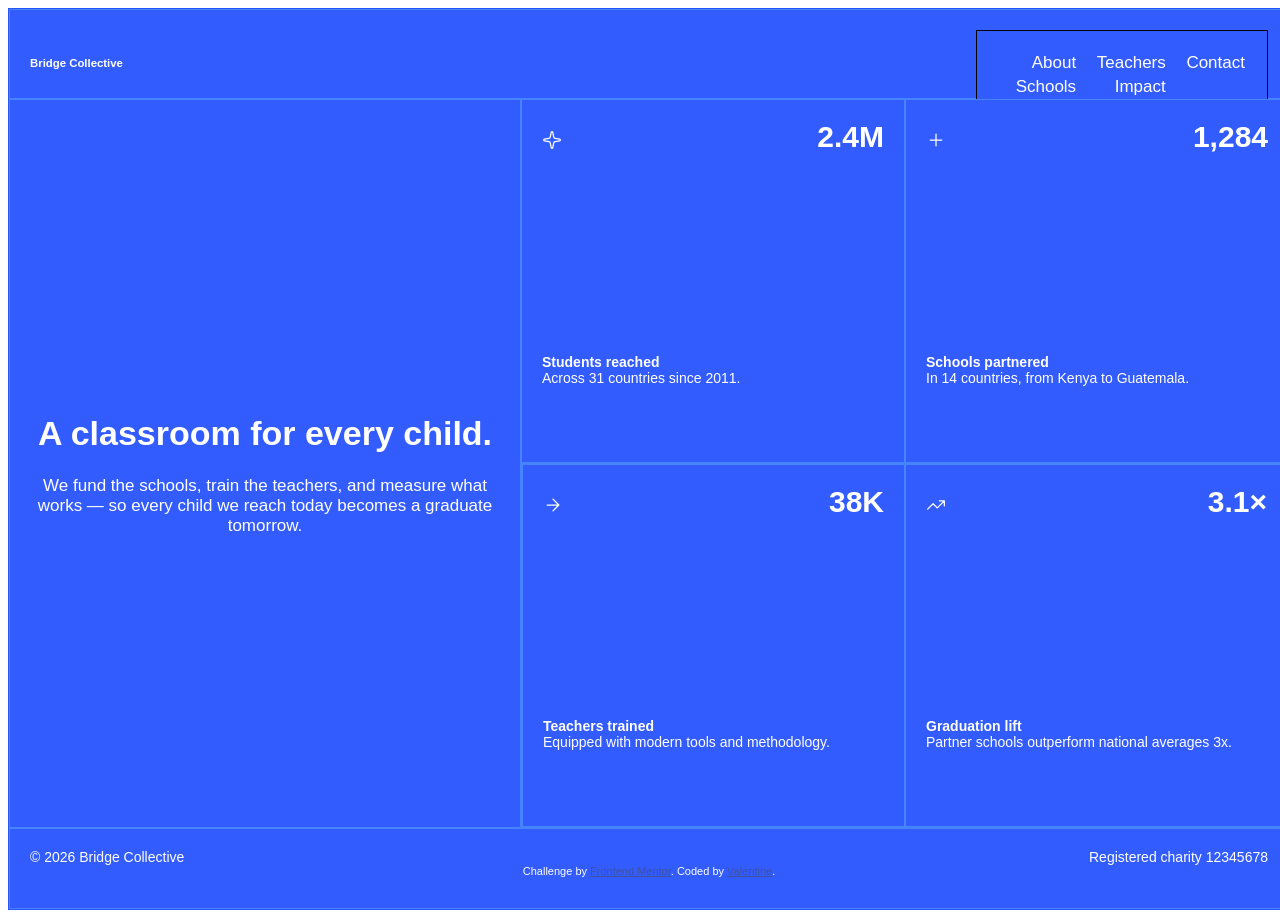
==== grid-landing-page-main/index.html @ acd9ee9d "The nav bar is still under works" ====
<!DOCTYPE html>
<html lang="en">
<head>
  <meta charset="UTF-8">
    <meta name="viewport" content="width=device-width, initial-scale=1.0"> <!-- displays site properly based on user's device -->
  <link rel="icon" L L L L:pe="image/png" sizes="32x32" href="./assets/images/favicon-32x32.png">
 <link rel="stylesheet" href="style.css">
 <link href="https://fonts.google.com/specimen/Inter" rel="stylesheet">
    <title>Frontend Mentor | Grid landing page</title>
</head>

<body>
  <header>
    <h6>Bridge Collective</h6>
  <nav>
  <a href="#" class="navitems">About</a></li>
  <a href="#" class="navitems">Schools</a></li>
  <a href="#" class="navitems">Teachers</a></li>
  <a href="#" class="navitems">Impact</a></li>
  <a href="#" class="navitems">Contact</a></li>
  </nav>
  </header>
<midpart> 
  
  <div class="introduction">
 <h1> A classroom for every child.</h1>
  We fund the schools, train the teachers, and measure what works — so every child we reach today becomes a graduate tomorrow.
  </div>

<div class="statistics"> 
  <div class="statistics1">
  <div class="item" id="stat1">
  <div class="stat_descriptions">
  <h1 class="stat_numbers"> 2.4M</h1>
  <img src="assets/images/icon-sparkle.svg" alt="sparkle icon" height="20px" width="20px" class="stat_icons">
  </div>
  <div class="stat_p"><h4>Students reached </h4>
  <p>Across 31 countries since 2011.</p></div> 
</div>
<div class="item" id="stat2">
  <div class="stat_descriptions">
  <h1 class="stat_numbers"> 1,284</h1>
  <img src="assets/images/icon-plus.svg" alt="globe icon" height="20px" width="20px" class="stat_icons">
  </div>
  <div class="stat_p"><h4>Schools partnered</h4>
  <p>In 14 countries, from Kenya to Guatemala.</p>
  </div>
</div>
</div>
<div class="statistics2">
<div class="item" id="stat3">
  <div class="stat_descriptions">
  <h1 class="stat_numbers"> 38K </h1>
  <img src="assets/images/icon-arrow-right.svg" alt="arrow right icon" height="20px" width="20px" class="stat_icons">
  </div>
  <div class="stat_p"><h4>Teachers trained</h4>
  <p>Equipped with modern tools and methodology.</p>
  </div>
</div>
<div class="item" id="stat4">
  <div class="stat_descriptions">
  <h1 class="stat_numbers"> 3.1× </h1>
  <img src="assets/images/icon-trending-up.svg" alt="trending up icon" height="20px" width="20px" class="stat_icons">
  </div>
  <div class="stat_p"><h4>Graduation lift</h4>
  <p>Partner schools outperform national averages 3x.</p>
  </div>
</div>
</div>
</div>
</midpart>

  <footer>  
  <div class="footer_info">
    <p1 id="footer_p1"> © 2026 Bridge Collective</p1>
  <p2 id="footer_p2">Registered charity 12345678</p2> 
  </div>
  <div class="attribution">
    Challenge by <a href="https://www.frontendmentor.io?ref=challenge">Frontend Mentor</a>.
    Coded by <a href="#">Valentine</a>.
  </div>
  </footer>
</body>
</html>
---- grid-landing-page-main/style.css ----
body{
    display: flex;
    height: 100vh;
    width: 100%;
    flex-direction: column;
    border: 1px solid hsl(228, 99%, 58%);
    font-family: 'Inter', sans-serif;
    font-weight: 400;
    font-size: 17px;
}
header{
    display: flex;
    justify-content: space-between;
    text-align: left;
    box-sizing: border-box;
    padding: 20px;
    background-color: hsl(228, 100%, 60%);
    color: hsl(0, 0%, 100%);
    border: 1px solid hsl(220, 100%, 64%);
    font-weight: 300;
    height: 10%;
    width: 100%;
}
nav{
    display: flex;
    flex-direction: column;
    padding: 20px;
    align-items: end;
    border:1px solid black;
    margin-right: 0;
    flex-wrap: wrap;
    overflow: visible;
    width: 250px;
    height: 100%;
    background-color: hsl(228, 100%, 60%);
}
.navitems{
    color: white;
    padding: 2px;
    text-decoration: none; 
}
.navitems:hover{
    color: white;
    text-decoration: underline; 
}
midpart{
    display: flex;
    flex-direction: row;
    height: 100%;
    width: 100%;
    background-color: hsl(228, 100%, 60%);
}
.introduction{
    box-sizing: border-box;
    display: flex;
    flex-direction: column;
    justify-content: center;
    padding: 20px;
    text-align: center;
    align-items: center;
    color: hsl(0, 0%, 100%);
    border: 1px solid hsl(220, 100%, 64%);
    font-weight: 300;
    width: 40%;
    height: 100%;
}
.introduction:hover{
    box-sizing: border-box;
    display: flex;
    flex-direction: column;
    justify-content: center;
    text-align: center;
    align-items: center;
    color: hsl(0, 0%, 100%);
    background-color: hsl(220, 100%, 64%);
    border: 1px solid hsl(220, 100%, 64%);
    width: 40%;
    height: 100%;
}
.statistics{
    display: flex;
    flex-direction: column;
    width: 60%;
    height: 100%;
}
.item{
    display: flex;
    flex-direction: column;
    box-sizing: border-box;
    padding: 20px;
    height: 100%;
    width: 100%;
    border: 1px solid hsl(220, 100%, 64%);
}
.item:hover{
    display: flex;
    flex-direction: column;
    background-color: hsl(220, 100%, 64%);
}
.statistics1{
    display: flex;
    box-sizing: border-box;
    color: hsl(0, 0%, 100%);
    width: 100%;
    height: 100%;
}
.statistics2{
    display: flex;
    box-sizing: border-box;
    color: hsl(0, 0%, 100%);
    border: 1px solid hsl(220, 100%, 64%);
    width: 100%;
    height: 100%;
}
.stat_descriptions{
    display: flex;
    flex-direction: row-reverse;
    margin: 0;
    justify-content: space-between;
}
.stat_numbers{
    margin-top: 0px;
    font-size: 30px;
}
.stat_icons{
    margin-top: 10px;
}
.stat_p{
    position: relative;
    top: 50%;
    font-size: 14px;
}
.stat_p p{
    font-weight: 300;
    margin-top: 0;
}
.stat_p h4{
    margin-bottom: 0;
}
footer{
    display: flex;
    flex-direction: column;
    box-sizing: border-box;
    padding: 20px;
    background-color: hsl(228, 100%, 60%);
    border: 1px solid hsl(220, 100%, 64%);
    color: hsl(0, 0%, 100%);
    font-size: 14px;
    font-weight: 300;
    height: 10%;
    width: 100%;
}
.footer_info{
    display: flex;
    flex-direction: row;
    justify-content: space-between;
    box-sizing: border-box;
}
#footer_p1{
    font-size: 14px;
    margin-left: 0;
}
.attribution{
     font-size: 11px; text-align: center; 
    color: hsl(0, 0%, 100%);
}
.attribution a{
     color: hsl(228, 45%, 44%); 
}
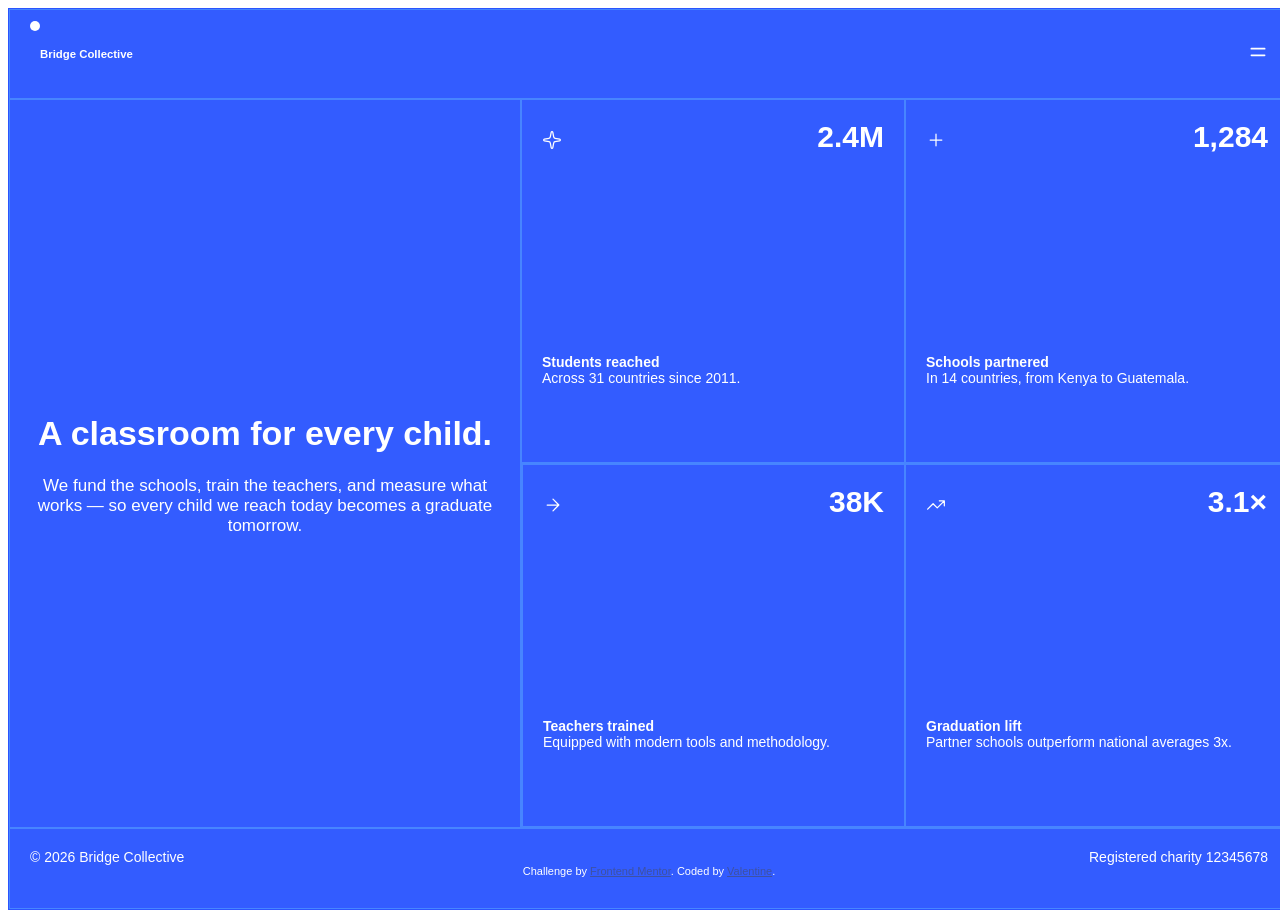
==== commit 53945ba5: "Update to the navigation bar is complete and final styling is on the way" ====
--- a/grid-landing-page-main/index.html
+++ b/grid-landing-page-main/index.html
@@ -11,14 +11,34 @@
 
 <body>
   <header>
-    <h6>Bridge Collective</h6>
+    <div>
+    <span class="dot"></span><h6>Bridge Collective</h6>
+    </div>
   <nav>
+  <a href="#"> 
+  <img onclick = closenav(); src= "assets/images/icon-close.svg" alt="close" height="20px" width="20px">
+   </a>
   <a href="#" class="navitems">About</a></li>
   <a href="#" class="navitems">Schools</a></li>
   <a href="#" class="navitems">Teachers</a></li>
   <a href="#" class="navitems">Impact</a></li>
   <a href="#" class="navitems">Contact</a></li>
   </nav>
+  <a href="#"> 
+    <img onclick = shownav(); src= "assets/images/icon-menu.svg" alt="menu bar" height="20px" width="20px"> 
+  </a>
+  <script>
+    function shownav(){
+    const nav = document.querySelector('nav')
+    nav.style.display = 'flex';
+    }
+  </script>
+  <script>
+    function closenav(){
+    const nav = document.querySelector('nav')
+    nav.style.display = 'none';
+    }
+  </script>
   </header>
 <midpart> 
   
--- a/grid-landing-page-main/style.css
+++ b/grid-landing-page-main/style.css
@@ -2,6 +2,7 @@
     display: flex;
     height: 100vh;
     width: 100%;
+    position: relative;
     flex-direction: column;
     border: 1px solid hsl(228, 99%, 58%);
     font-family: 'Inter', sans-serif;
@@ -11,7 +12,7 @@
 header{
     display: flex;
     justify-content: space-between;
-    text-align: left;
+    align-items: center;
     box-sizing: border-box;
     padding: 20px;
     background-color: hsl(228, 100%, 60%);
@@ -21,18 +22,29 @@
     height: 10%;
     width: 100%;
 }
+header div{
+    display: flex;
+    flex-direction: row;
+}
 nav{
-    display: flex;
+    box-sizing: border-box;
+    position: absolute;
+    top: 0;
+    right: 0;
+    z-index: 10;
+    display: none;
     flex-direction: column;
     padding: 20px;
     align-items: end;
-    border:1px solid black;
-    margin-right: 0;
-    flex-wrap: wrap;
-    overflow: visible;
     width: 250px;
     height: 100%;
     background-color: hsl(228, 100%, 60%);
+}
+.dot {
+  width: 10px;
+  height: 10px;
+  background-color: white;
+  border-radius: 50%;
 }
 .navitems{
     color: white;
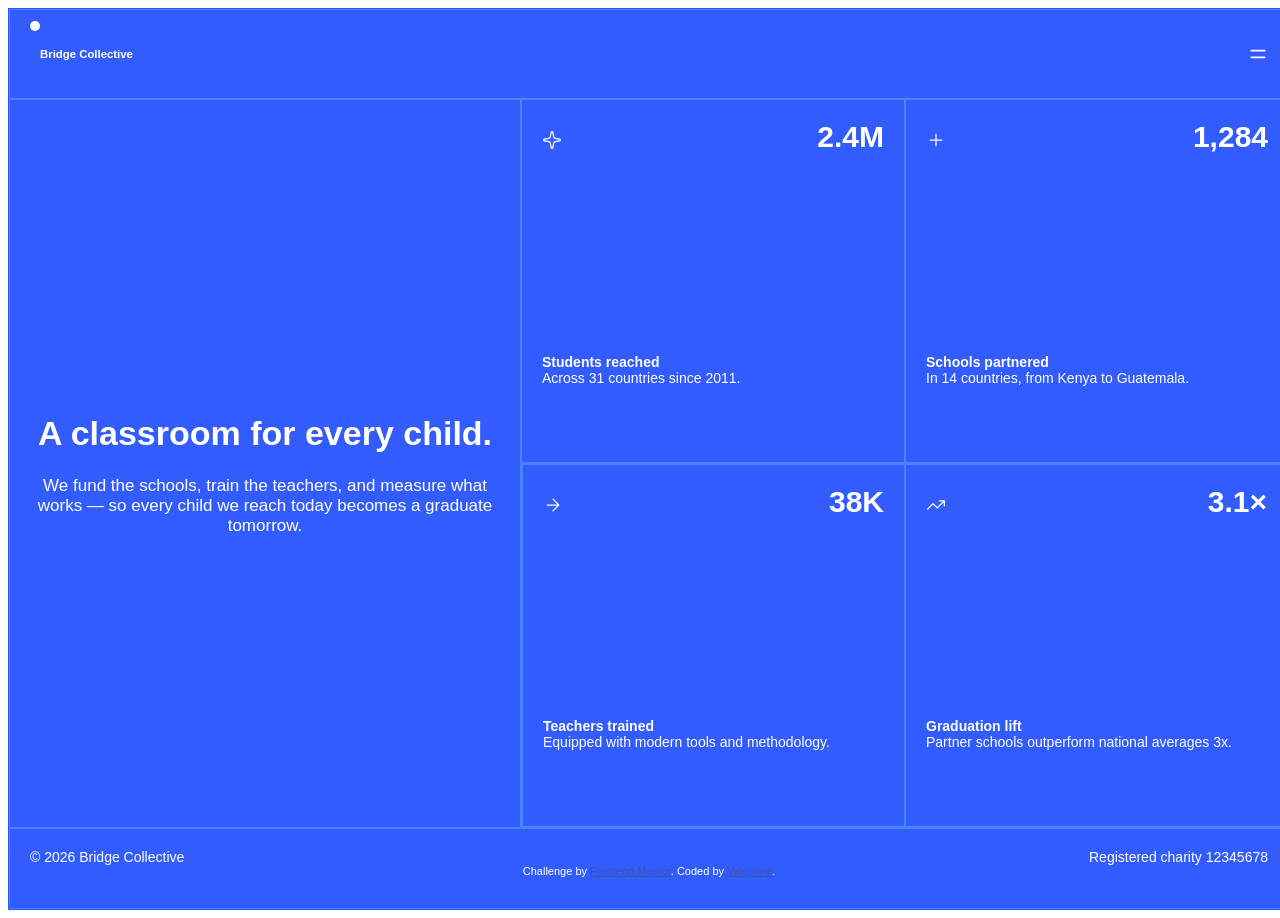
==== commit 61beca64: "Agent Host changes for agents/close-button-positioning-nav-border" ====
--- a/grid-landing-page-main/index.html
+++ b/grid-landing-page-main/index.html
@@ -15,7 +15,7 @@
     <span class="dot"></span><h6>Bridge Collective</h6>
     </div>
   <nav>
-  <a href="#"> 
+  <a href="#" class="nav-close">
   <img onclick = closenav(); src= "assets/images/icon-close.svg" alt="close" height="20px" width="20px">
    </a>
   <a href="#" class="navitems">About</a></li>
@@ -24,7 +24,7 @@
   <a href="#" class="navitems">Impact</a></li>
   <a href="#" class="navitems">Contact</a></li>
   </nav>
-  <a href="#"> 
+  <a href="#" class="menu-toggle">
     <img onclick = shownav(); src= "assets/images/icon-menu.svg" alt="menu bar" height="20px" width="20px"> 
   </a>
   <script>
--- a/grid-landing-page-main/style.css
+++ b/grid-landing-page-main/style.css
@@ -10,6 +10,7 @@
     font-size: 17px;
 }
 header{
+    position: relative;
     display: flex;
     justify-content: space-between;
     align-items: center;
@@ -29,16 +30,33 @@
 nav{
     box-sizing: border-box;
     position: absolute;
-    top: 0;
+    top: -1px;
     right: 0;
     z-index: 10;
     display: none;
     flex-direction: column;
-    padding: 20px;
+    padding: 0;
     align-items: end;
     width: 250px;
-    height: 100%;
+    height: 100vh;
     background-color: hsl(228, 100%, 60%);
+}
+.nav-close{
+    box-sizing: border-box;
+    display: flex;
+    align-items: center;
+    justify-content: flex-end;
+    flex: 0 0 10%;
+    width: 100%;
+    padding: 20px;
+    border-bottom: 1px solid hsl(220, 100%, 64%);
+}
+.nav-close img{
+    transform: translateY(0.6px);
+}
+.menu-toggle{
+    display: flex;
+    align-items: center;
 }
 .dot {
   width: 10px;
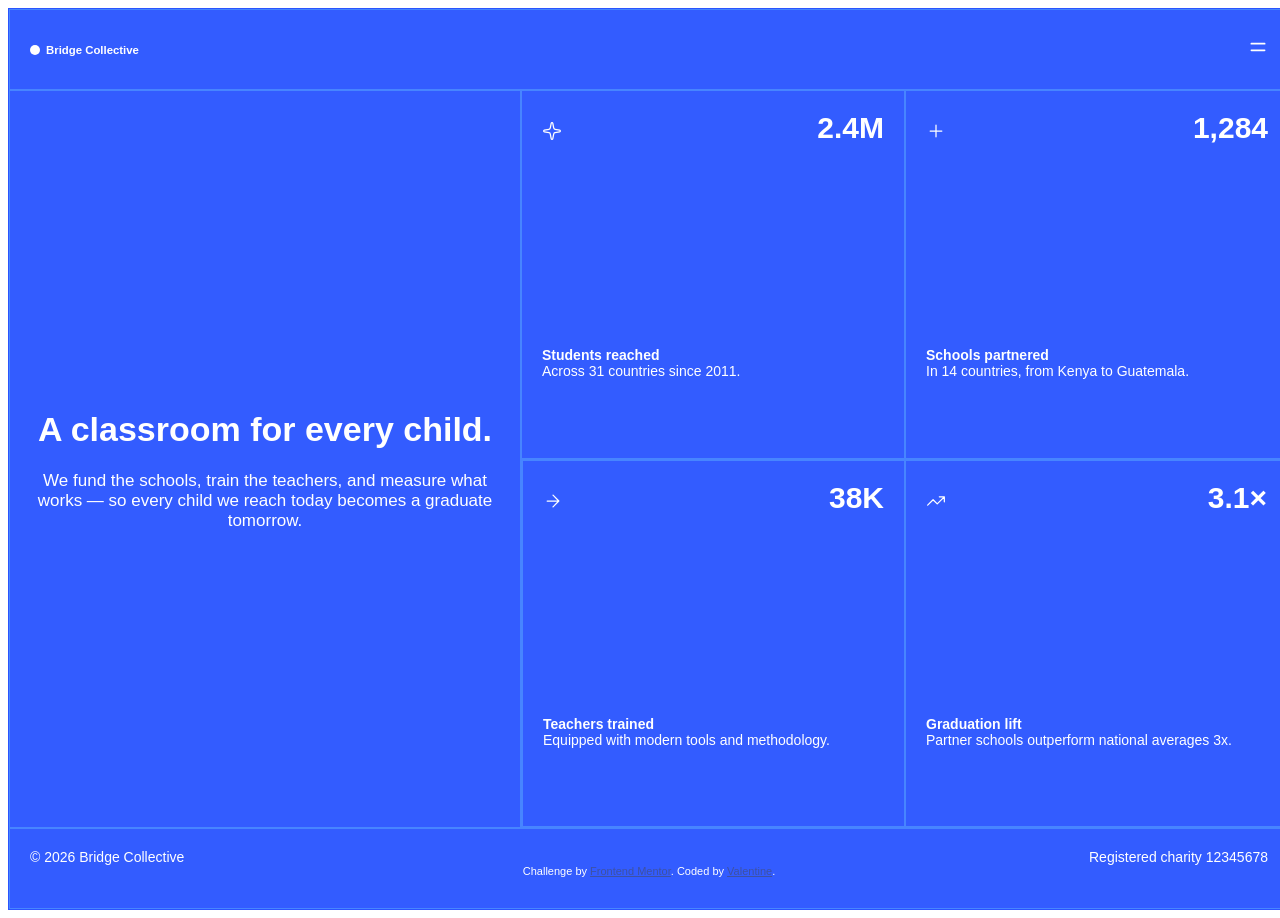
==== commit 663e8454: "Done with the design and awaiting extra animation features" ====
--- a/grid-landing-page-main/index.html
+++ b/grid-landing-page-main/index.html
@@ -12,11 +12,12 @@
 <body>
   <header>
     <div>
-    <span class="dot"></span><h6>Bridge Collective</h6>
+    <span class="dot"></span>
+    <h6>Bridge Collective</h6>
     </div>
   <nav>
-  <a href="#" class="nav-close">
-  <img onclick = closenav(); src= "assets/images/icon-close.svg" alt="close" height="20px" width="20px">
+  <a href="#" class="close">
+    <img onclick = closenav(); src= "assets/images/icon-close.svg" alt="close" height="20px" width="20px">
    </a>
   <a href="#" class="navitems">About</a></li>
   <a href="#" class="navitems">Schools</a></li>
@@ -24,19 +25,27 @@
   <a href="#" class="navitems">Impact</a></li>
   <a href="#" class="navitems">Contact</a></li>
   </nav>
-  <a href="#" class="menu-toggle">
+  <a href="#" class="menubtn"> 
     <img onclick = shownav(); src= "assets/images/icon-menu.svg" alt="menu bar" height="20px" width="20px"> 
   </a>
   <script>
     function shownav(){
     const nav = document.querySelector('nav')
+    const midpart = document.querySelector('midpart')
+    const footer = document.querySelector('footer')
     nav.style.display = 'flex';
+    midpart.style.backgroundColor = 'hsl(228, 99%, 58%)';
+    footer.style.backgroundColor = 'hsl(228, 99%, 58%)';
     }
   </script>
   <script>
     function closenav(){
+    const midpart = document.querySelector('midpart')
+    const footer = document.querySelector('footer')
     const nav = document.querySelector('nav')
     nav.style.display = 'none';
+    midpart.style.backgroundColor = 'hsl(228, 100%, 60%)';
+    footer.style.backgroundColor = 'hsl(228, 100%, 60%)';
     }
   </script>
   </header>
--- a/grid-landing-page-main/style.css
+++ b/grid-landing-page-main/style.css
@@ -26,39 +26,37 @@
 header div{
     display: flex;
     flex-direction: row;
+    gap: 6px;
+    align-items: center;
+}
+header h6{
+    margin: 0;
 }
 nav{
+    display: none;
+    align-items: end;
+    flex-direction: column;
     box-sizing: border-box;
     position: absolute;
     top: -1px;
     right: 0;
+    padding: 10px;
     z-index: 10;
-    display: none;
-    flex-direction: column;
-    padding: 0;
-    align-items: end;
     width: 250px;
     height: 100vh;
+    box-shadow: 100;
     background-color: hsl(228, 100%, 60%);
 }
-.nav-close{
+.close{
     box-sizing: border-box;
     display: flex;
     align-items: center;
     justify-content: flex-end;
-    flex: 0 0 10%;
-    width: 100%;
-    padding: 20px;
+    width: 250px;
+    padding: 19px;
     border-bottom: 1px solid hsl(220, 100%, 64%);
 }
-.nav-close img{
-    transform: translateY(0.6px);
-}
-.menu-toggle{
-    display: flex;
-    align-items: center;
-}
-.dot {
+.dot{
   width: 10px;
   height: 10px;
   background-color: white;
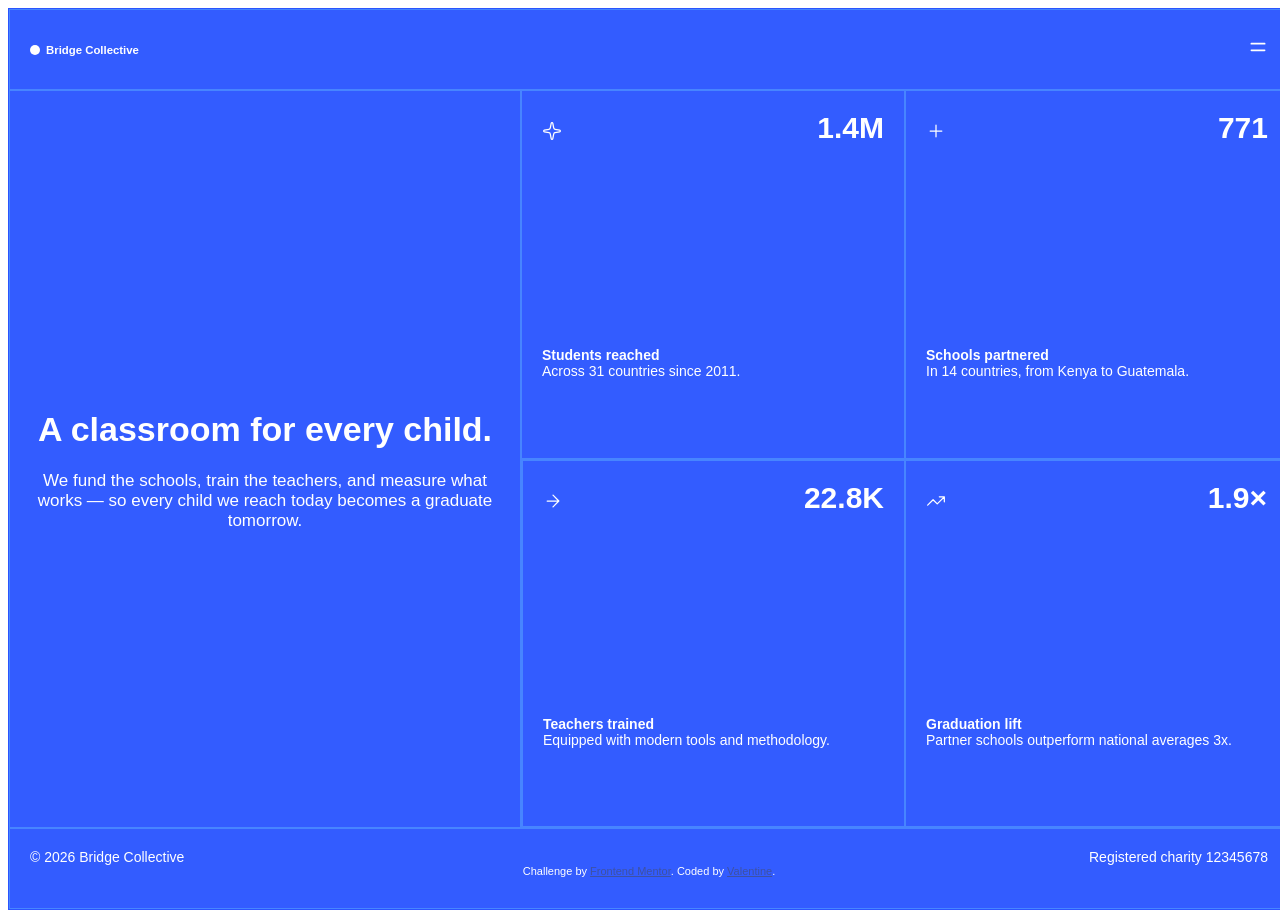
==== commit 8f9781d0: "Agent Host changes for agents/count-up-animation-first-stat" ====
--- a/grid-landing-page-main/index.html
+++ b/grid-landing-page-main/index.html
@@ -7,6 +7,8 @@
  <link rel="stylesheet" href="style.css">
  <link href="https://fonts.google.com/specimen/Inter" rel="stylesheet">
     <title>Frontend Mentor | Grid landing page</title>
+    <script src="nav.js"></script>
+    <script src="index.js" defer></script>
 </head>
 
 <body>
@@ -17,40 +19,22 @@
     </div>
   <nav>
   <a href="#" class="close">
-    <img onclick = closenav(); src= "assets/images/icon-close.svg" alt="close" height="20px" width="20px">
+    <img onclick = "closenav()" src= "assets/images/icon-close.svg" alt="close" height="20px" width="20px">
    </a>
+   <div>
   <a href="#" class="navitems">About</a></li>
   <a href="#" class="navitems">Schools</a></li>
   <a href="#" class="navitems">Teachers</a></li>
   <a href="#" class="navitems">Impact</a></li>
   <a href="#" class="navitems">Contact</a></li>
+  </div>
   </nav>
   <a href="#" class="menubtn"> 
-    <img onclick = shownav(); src= "assets/images/icon-menu.svg" alt="menu bar" height="20px" width="20px"> 
+    <img onclick = "shownav()" src= "assets/images/icon-menu.svg" alt="menu bar" height="20px" width="20px"> 
   </a>
-  <script>
-    function shownav(){
-    const nav = document.querySelector('nav')
-    const midpart = document.querySelector('midpart')
-    const footer = document.querySelector('footer')
-    nav.style.display = 'flex';
-    midpart.style.backgroundColor = 'hsl(228, 99%, 58%)';
-    footer.style.backgroundColor = 'hsl(228, 99%, 58%)';
-    }
-  </script>
-  <script>
-    function closenav(){
-    const midpart = document.querySelector('midpart')
-    const footer = document.querySelector('footer')
-    const nav = document.querySelector('nav')
-    nav.style.display = 'none';
-    midpart.style.backgroundColor = 'hsl(228, 100%, 60%)';
-    footer.style.backgroundColor = 'hsl(228, 100%, 60%)';
-    }
-  </script>
   </header>
-<midpart> 
   
+<div class="midpart"> 
   <div class="introduction">
  <h1> A classroom for every child.</h1>
   We fund the schools, train the teachers, and measure what works — so every child we reach today becomes a graduate tomorrow.
@@ -60,7 +44,7 @@
   <div class="statistics1">
   <div class="item" id="stat1">
   <div class="stat_descriptions">
-  <h1 class="stat_numbers"> 2.4M</h1>
+  <h1 class="stat_numbers" id="stat_number1"> 2.4M</h1>
   <img src="assets/images/icon-sparkle.svg" alt="sparkle icon" height="20px" width="20px" class="stat_icons">
   </div>
   <div class="stat_p"><h4>Students reached </h4>
@@ -68,7 +52,7 @@
 </div>
 <div class="item" id="stat2">
   <div class="stat_descriptions">
-  <h1 class="stat_numbers"> 1,284</h1>
+  <h1 class="stat_numbers" id="stat_number2"> 1,284</h1>
   <img src="assets/images/icon-plus.svg" alt="globe icon" height="20px" width="20px" class="stat_icons">
   </div>
   <div class="stat_p"><h4>Schools partnered</h4>
@@ -79,7 +63,7 @@
 <div class="statistics2">
 <div class="item" id="stat3">
   <div class="stat_descriptions">
-  <h1 class="stat_numbers"> 38K </h1>
+  <h1 class="stat_numbers" id="stat_number3"> 38K </h1>
   <img src="assets/images/icon-arrow-right.svg" alt="arrow right icon" height="20px" width="20px" class="stat_icons">
   </div>
   <div class="stat_p"><h4>Teachers trained</h4>
@@ -88,7 +72,7 @@
 </div>
 <div class="item" id="stat4">
   <div class="stat_descriptions">
-  <h1 class="stat_numbers"> 3.1× </h1>
+  <h1 class="stat_numbers" id="stat_number4"> 3.1× </h1>
   <img src="assets/images/icon-trending-up.svg" alt="trending up icon" height="20px" width="20px" class="stat_icons">
   </div>
   <div class="stat_p"><h4>Graduation lift</h4>
@@ -97,7 +81,7 @@
 </div>
 </div>
 </div>
-</midpart>
+</div>
 
   <footer>  
   <div class="footer_info">
--- a/grid-landing-page-main/style.css
+++ b/grid-landing-page-main/style.css
@@ -62,16 +62,20 @@
   background-color: white;
   border-radius: 50%;
 }
+nav div{
+    margin-top: 30px;
+    display: flex;
+    flex-direction: column;
+}
 .navitems{
     color: white;
-    padding: 2px;
     text-decoration: none; 
 }
 .navitems:hover{
     color: white;
     text-decoration: underline; 
 }
-midpart{
+.midpart{
     display: flex;
     flex-direction: row;
     height: 100%;
@@ -91,6 +95,8 @@
     font-weight: 300;
     width: 40%;
     height: 100%;
+    animation-name: SlideIn;
+    animation-duration: 2s;
 }
 .introduction:hover{
     box-sizing: border-box;
@@ -110,6 +116,8 @@
     flex-direction: column;
     width: 60%;
     height: 100%;
+    animation-name: SlideIn;
+    animation-duration: 2s;
 }
 .item{
     display: flex;
@@ -194,4 +202,14 @@
 }
 .attribution a{
      color: hsl(228, 45%, 44%); 
-}+}
+@keyframes SlideIn{
+    from{transform: translateX(200px)}
+}
+@media (prefers-reduced-motion: reduce) {
+  * {
+    animation: none !important;
+    transition: none !important;
+    scroll-behavior: auto !important;
+  }
+}
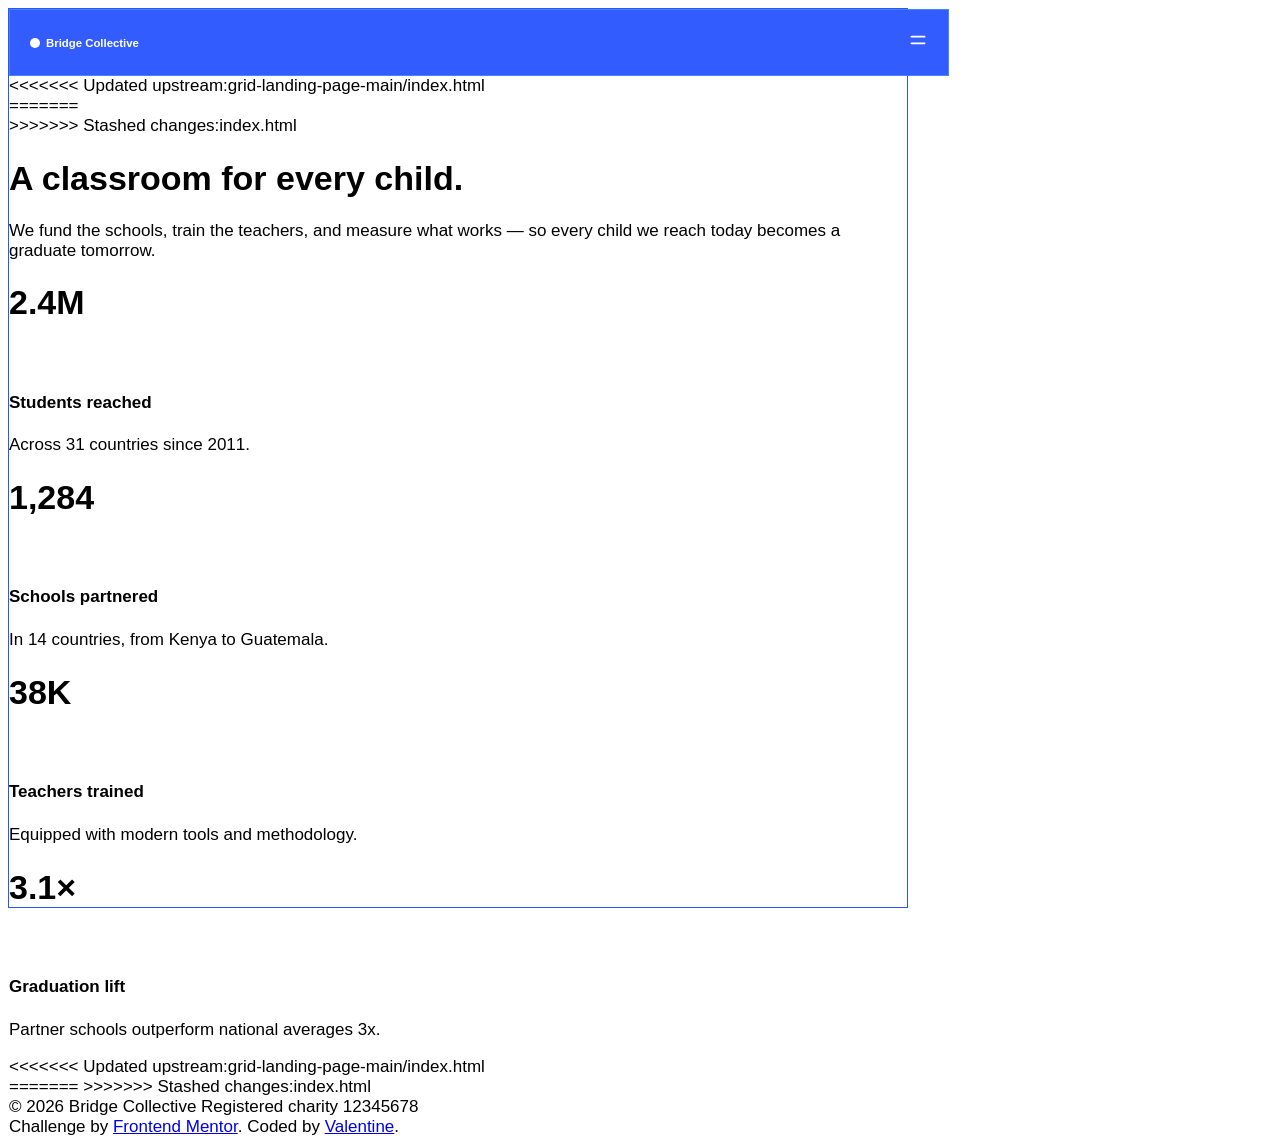
==== commit cc795a5e: "Changes to the code from using flex to using grid" ====
--- a/grid-landing-page-main/index.html
+++ b/grid-landing-page-main/index.html
@@ -7,8 +7,6 @@
  <link rel="stylesheet" href="style.css">
  <link href="https://fonts.google.com/specimen/Inter" rel="stylesheet">
     <title>Frontend Mentor | Grid landing page</title>
-    <script src="nav.js"></script>
-    <script src="index.js" defer></script>
 </head>
 
 <body>
@@ -19,32 +17,52 @@
     </div>
   <nav>
   <a href="#" class="close">
-    <img onclick = "closenav()" src= "assets/images/icon-close.svg" alt="close" height="20px" width="20px">
+    <img onclick = closenav(); src= "assets/images/icon-close.svg" alt="close" height="20px" width="20px">
    </a>
-   <div>
   <a href="#" class="navitems">About</a></li>
   <a href="#" class="navitems">Schools</a></li>
   <a href="#" class="navitems">Teachers</a></li>
   <a href="#" class="navitems">Impact</a></li>
   <a href="#" class="navitems">Contact</a></li>
-  </div>
   </nav>
   <a href="#" class="menubtn"> 
-    <img onclick = "shownav()" src= "assets/images/icon-menu.svg" alt="menu bar" height="20px" width="20px"> 
+    <img onclick = shownav(); src= "assets/images/icon-menu.svg" alt="menu bar" height="20px" width="20px"> 
   </a>
+  <script>
+    function shownav(){
+    const nav = document.querySelector('nav')
+    const midpart = document.querySelector('midpart')
+    const footer = document.querySelector('footer')
+    nav.style.display = 'flex';
+    midpart.style.backgroundColor = 'hsl(228, 99%, 58%)';
+    footer.style.backgroundColor = 'hsl(228, 99%, 58%)';
+    }
+  </script>
+  <script>
+    function closenav(){
+    const midpart = document.querySelector('midpart')
+    const footer = document.querySelector('footer')
+    const nav = document.querySelector('nav')
+    nav.style.display = 'none';
+    midpart.style.backgroundColor = 'hsl(228, 100%, 60%)';
+    footer.style.backgroundColor = 'hsl(228, 100%, 60%)';
+    }
+  </script>
   </header>
+<<<<<<< Updated upstream:grid-landing-page-main/index.html
+<midpart> 
   
+=======
 <div class="midpart"> 
+>>>>>>> Stashed changes:index.html
   <div class="introduction">
  <h1> A classroom for every child.</h1>
   We fund the schools, train the teachers, and measure what works — so every child we reach today becomes a graduate tomorrow.
   </div>
-
-<div class="statistics"> 
   <div class="statistics1">
   <div class="item" id="stat1">
   <div class="stat_descriptions">
-  <h1 class="stat_numbers" id="stat_number1"> 2.4M</h1>
+  <h1 class="stat_numbers"> 2.4M</h1>
   <img src="assets/images/icon-sparkle.svg" alt="sparkle icon" height="20px" width="20px" class="stat_icons">
   </div>
   <div class="stat_p"><h4>Students reached </h4>
@@ -52,7 +70,7 @@
 </div>
 <div class="item" id="stat2">
   <div class="stat_descriptions">
-  <h1 class="stat_numbers" id="stat_number2"> 1,284</h1>
+  <h1 class="stat_numbers"> 1,284</h1>
   <img src="assets/images/icon-plus.svg" alt="globe icon" height="20px" width="20px" class="stat_icons">
   </div>
   <div class="stat_p"><h4>Schools partnered</h4>
@@ -63,7 +81,7 @@
 <div class="statistics2">
 <div class="item" id="stat3">
   <div class="stat_descriptions">
-  <h1 class="stat_numbers" id="stat_number3"> 38K </h1>
+  <h1 class="stat_numbers"> 38K </h1>
   <img src="assets/images/icon-arrow-right.svg" alt="arrow right icon" height="20px" width="20px" class="stat_icons">
   </div>
   <div class="stat_p"><h4>Teachers trained</h4>
@@ -72,7 +90,7 @@
 </div>
 <div class="item" id="stat4">
   <div class="stat_descriptions">
-  <h1 class="stat_numbers" id="stat_number4"> 3.1× </h1>
+  <h1 class="stat_numbers"> 3.1× </h1>
   <img src="assets/images/icon-trending-up.svg" alt="trending up icon" height="20px" width="20px" class="stat_icons">
   </div>
   <div class="stat_p"><h4>Graduation lift</h4>
@@ -81,8 +99,11 @@
 </div>
 </div>
 </div>
-</div>
+<<<<<<< Updated upstream:grid-landing-page-main/index.html
+</midpart>
 
+=======
+>>>>>>> Stashed changes:index.html
   <footer>  
   <div class="footer_info">
     <p1 id="footer_p1"> © 2026 Bridge Collective</p1>
--- a/grid-landing-page-main/style.css
+++ b/grid-landing-page-main/style.css
@@ -1,9 +1,10 @@
 body{
     display: flex;
+    flex-direction: column;
+    box-sizing: border-box;
     height: 100vh;
-    width: 100%;
+    width: 100vh;
     position: relative;
-    flex-direction: column;
     border: 1px solid hsl(228, 99%, 58%);
     font-family: 'Inter', sans-serif;
     font-weight: 400;
@@ -14,7 +15,6 @@
     display: flex;
     justify-content: space-between;
     align-items: center;
-    box-sizing: border-box;
     padding: 20px;
     background-color: hsl(228, 100%, 60%);
     color: hsl(0, 0%, 100%);
@@ -62,41 +62,44 @@
   background-color: white;
   border-radius: 50%;
 }
-nav div{
-    margin-top: 30px;
-    display: flex;
-    flex-direction: column;
-}
 .navitems{
     color: white;
+    padding: 2px;
     text-decoration: none; 
 }
 .navitems:hover{
     color: white;
     text-decoration: underline; 
 }
-.midpart{
+<<<<<<< Updated upstream:grid-landing-page-main/style.css
+midpart{
     display: flex;
     flex-direction: row;
     height: 100%;
     width: 100%;
     background-color: hsl(228, 100%, 60%);
+=======
+.midpart{
+    position: relative;
+    box-sizing: border-box;
+    height: 80%;
+    width: 100vh;
+    display: grid;
+    grid-template-columns: 40% 30% 30%;
+    grid-template-rows: 100%;
+>>>>>>> Stashed changes:style.css
 }
 .introduction{
-    box-sizing: border-box;
     display: flex;
     flex-direction: column;
     justify-content: center;
-    padding: 20px;
-    text-align: center;
     align-items: center;
+<<<<<<< Updated upstream:grid-landing-page-main/style.css
     color: hsl(0, 0%, 100%);
     border: 1px solid hsl(220, 100%, 64%);
     font-weight: 300;
     width: 40%;
     height: 100%;
-    animation-name: SlideIn;
-    animation-duration: 2s;
 }
 .introduction:hover{
     box-sizing: border-box;
@@ -116,64 +119,44 @@
     flex-direction: column;
     width: 60%;
     height: 100%;
-    animation-name: SlideIn;
-    animation-duration: 2s;
 }
 .item{
     display: flex;
     flex-direction: column;
+=======
+>>>>>>> Stashed changes:style.css
     box-sizing: border-box;
     padding: 20px;
-    height: 100%;
-    width: 100%;
+    background-color: hsl(228, 100%, 60%);
     border: 1px solid hsl(220, 100%, 64%);
+    color: hsl(0, 0%, 100%);
 }
-.item:hover{
+.statistics1{
+    box-sizing: border-box;
     display: flex;
     flex-direction: column;
-    background-color: hsl(220, 100%, 64%);
-}
-.statistics1{
-    display: flex;
+    justify-content: center;
+    align-items: center;
     box-sizing: border-box;
+    padding: 20px;
+    background-color: hsl(228, 100%, 60%);
+    border: 1px solid hsl(220, 100%, 64%);
     color: hsl(0, 0%, 100%);
-    width: 100%;
-    height: 100%;
 }
 .statistics2{
+    box-sizing: border-box;
     display: flex;
+    flex-direction: column;
+    justify-content: center;
+    align-items: center;
     box-sizing: border-box;
+    padding: 20px;
+    background-color: hsl(228, 100%, 60%);
+    border: 1px solid hsl(220, 100%, 64%);
     color: hsl(0, 0%, 100%);
-    border: 1px solid hsl(220, 100%, 64%);
-    width: 100%;
-    height: 100%;
-}
-.stat_descriptions{
-    display: flex;
-    flex-direction: row-reverse;
-    margin: 0;
-    justify-content: space-between;
-}
-.stat_numbers{
-    margin-top: 0px;
-    font-size: 30px;
-}
-.stat_icons{
-    margin-top: 10px;
-}
-.stat_p{
-    position: relative;
-    top: 50%;
-    font-size: 14px;
-}
-.stat_p p{
-    font-weight: 300;
-    margin-top: 0;
-}
-.stat_p h4{
-    margin-bottom: 0;
 }
 footer{
+    position: relative;
     display: flex;
     flex-direction: column;
     box-sizing: border-box;
@@ -202,14 +185,4 @@
 }
 .attribution a{
      color: hsl(228, 45%, 44%); 
-}
-@keyframes SlideIn{
-    from{transform: translateX(200px)}
-}
-@media (prefers-reduced-motion: reduce) {
-  * {
-    animation: none !important;
-    transition: none !important;
-    scroll-behavior: auto !important;
-  }
-}
+}
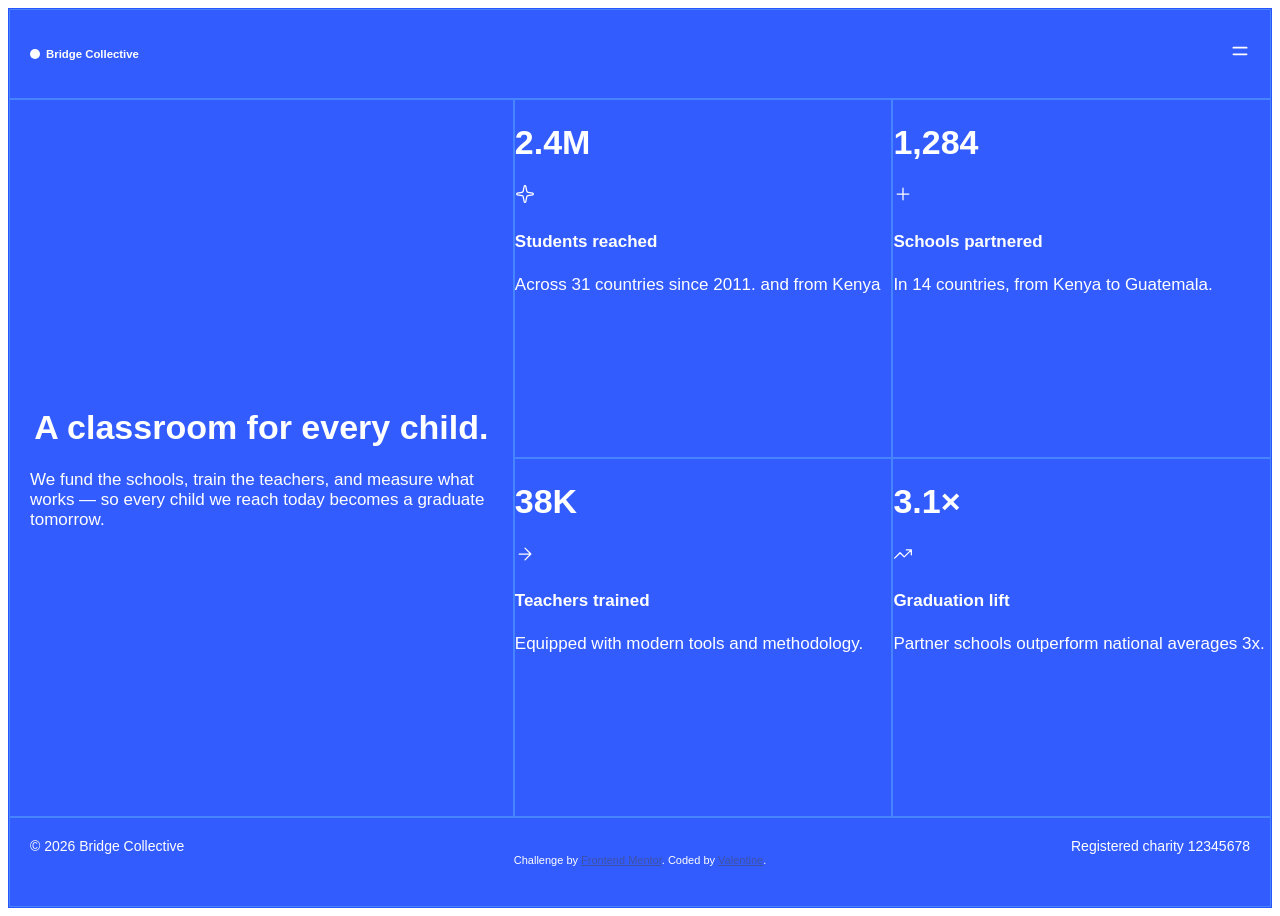
==== commit e97d1178: "80% done with the grid changes to the website, added responsiveness to website as well" ====
--- a/grid-landing-page-main/index.html
+++ b/grid-landing-page-main/index.html
@@ -49,26 +49,20 @@
     }
   </script>
   </header>
-<<<<<<< Updated upstream:grid-landing-page-main/index.html
-<midpart> 
-  
-=======
 <div class="midpart"> 
->>>>>>> Stashed changes:index.html
-  <div class="introduction">
+  <div class="introduction" style="grid-area: introduction">
  <h1> A classroom for every child.</h1>
   We fund the schools, train the teachers, and measure what works — so every child we reach today becomes a graduate tomorrow.
   </div>
-  <div class="statistics1">
   <div class="item" id="stat1">
   <div class="stat_descriptions">
-  <h1 class="stat_numbers"> 2.4M</h1>
+  <h1 class="stat_numbers"> 2.4M</h1 style="grid-area: stat1">
   <img src="assets/images/icon-sparkle.svg" alt="sparkle icon" height="20px" width="20px" class="stat_icons">
   </div>
   <div class="stat_p"><h4>Students reached </h4>
-  <p>Across 31 countries since 2011.</p></div> 
+  <p>Across 31 countries since 2011. and from Kenya</p></div> 
 </div>
-<div class="item" id="stat2">
+<div class="item" id="stat2" style="grid-area: stat2">
   <div class="stat_descriptions">
   <h1 class="stat_numbers"> 1,284</h1>
   <img src="assets/images/icon-plus.svg" alt="globe icon" height="20px" width="20px" class="stat_icons">
@@ -77,9 +71,7 @@
   <p>In 14 countries, from Kenya to Guatemala.</p>
   </div>
 </div>
-</div>
-<div class="statistics2">
-<div class="item" id="stat3">
+<div class="item" id="stat3" style="grid-area: stat3">
   <div class="stat_descriptions">
   <h1 class="stat_numbers"> 38K </h1>
   <img src="assets/images/icon-arrow-right.svg" alt="arrow right icon" height="20px" width="20px" class="stat_icons">
@@ -88,7 +80,7 @@
   <p>Equipped with modern tools and methodology.</p>
   </div>
 </div>
-<div class="item" id="stat4">
+<div class="item" id="stat4" style="grid-area: stat4">
   <div class="stat_descriptions">
   <h1 class="stat_numbers"> 3.1× </h1>
   <img src="assets/images/icon-trending-up.svg" alt="trending up icon" height="20px" width="20px" class="stat_icons">
@@ -98,12 +90,6 @@
   </div>
 </div>
 </div>
-</div>
-<<<<<<< Updated upstream:grid-landing-page-main/index.html
-</midpart>
-
-=======
->>>>>>> Stashed changes:index.html
   <footer>  
   <div class="footer_info">
     <p1 id="footer_p1"> © 2026 Bridge Collective</p1>
--- a/grid-landing-page-main/style.css
+++ b/grid-landing-page-main/style.css
@@ -1,17 +1,14 @@
 body{
-    display: flex;
-    flex-direction: column;
+    display: grid;
+    grid-template-rows: 1fr 8fr 1fr;
     box-sizing: border-box;
-    height: 100vh;
-    width: 100vh;
-    position: relative;
     border: 1px solid hsl(228, 99%, 58%);
     font-family: 'Inter', sans-serif;
     font-weight: 400;
     font-size: 17px;
+    height: 100vh;
 }
 header{
-    position: relative;
     display: flex;
     justify-content: space-between;
     align-items: center;
@@ -20,8 +17,6 @@
     color: hsl(0, 0%, 100%);
     border: 1px solid hsl(220, 100%, 64%);
     font-weight: 300;
-    height: 10%;
-    width: 100%;
 }
 header div{
     display: flex;
@@ -38,12 +33,9 @@
     flex-direction: column;
     box-sizing: border-box;
     position: absolute;
-    top: -1px;
-    right: 0;
+    top: 8px;
+    right: 8px;
     padding: 10px;
-    z-index: 10;
-    width: 250px;
-    height: 100vh;
     box-shadow: 100;
     background-color: hsl(228, 100%, 60%);
 }
@@ -71,68 +63,16 @@
     color: white;
     text-decoration: underline; 
 }
-<<<<<<< Updated upstream:grid-landing-page-main/style.css
-midpart{
-    display: flex;
-    flex-direction: row;
-    height: 100%;
-    width: 100%;
-    background-color: hsl(228, 100%, 60%);
-=======
 .midpart{
-    position: relative;
     box-sizing: border-box;
-    height: 80%;
-    width: 100vh;
     display: grid;
     grid-template-columns: 40% 30% 30%;
-    grid-template-rows: 100%;
->>>>>>> Stashed changes:style.css
+    grid-template-rows: 50% 50%;
+    grid-template-areas:
+    "introduction stat1 stat2"
+    "introduction stat3 stat4";
 }
 .introduction{
-    display: flex;
-    flex-direction: column;
-    justify-content: center;
-    align-items: center;
-<<<<<<< Updated upstream:grid-landing-page-main/style.css
-    color: hsl(0, 0%, 100%);
-    border: 1px solid hsl(220, 100%, 64%);
-    font-weight: 300;
-    width: 40%;
-    height: 100%;
-}
-.introduction:hover{
-    box-sizing: border-box;
-    display: flex;
-    flex-direction: column;
-    justify-content: center;
-    text-align: center;
-    align-items: center;
-    color: hsl(0, 0%, 100%);
-    background-color: hsl(220, 100%, 64%);
-    border: 1px solid hsl(220, 100%, 64%);
-    width: 40%;
-    height: 100%;
-}
-.statistics{
-    display: flex;
-    flex-direction: column;
-    width: 60%;
-    height: 100%;
-}
-.item{
-    display: flex;
-    flex-direction: column;
-=======
->>>>>>> Stashed changes:style.css
-    box-sizing: border-box;
-    padding: 20px;
-    background-color: hsl(228, 100%, 60%);
-    border: 1px solid hsl(220, 100%, 64%);
-    color: hsl(0, 0%, 100%);
-}
-.statistics1{
-    box-sizing: border-box;
     display: flex;
     flex-direction: column;
     justify-content: center;
@@ -143,17 +83,25 @@
     border: 1px solid hsl(220, 100%, 64%);
     color: hsl(0, 0%, 100%);
 }
-.statistics2{
+.introduction:hover{
+    background-color: hsl(220, 100%, 64%);
+}
+.stat_description{
+    display: flex;
+    flex-direction: row;
+    font-size: 14px;
+    font-weight: 300;
+}
+.item{
     box-sizing: border-box;
     display: flex;
     flex-direction: column;
-    justify-content: center;
-    align-items: center;
-    box-sizing: border-box;
-    padding: 20px;
+    color: hsl(0, 0%, 100%);
     background-color: hsl(228, 100%, 60%);
     border: 1px solid hsl(220, 100%, 64%);
-    color: hsl(0, 0%, 100%);
+}
+.item:hover{
+    background-color: hsl(220, 100%, 64%);
 }
 footer{
     position: relative;
@@ -166,8 +114,6 @@
     color: hsl(0, 0%, 100%);
     font-size: 14px;
     font-weight: 300;
-    height: 10%;
-    width: 100%;
 }
 .footer_info{
     display: flex;
@@ -185,4 +131,28 @@
 }
 .attribution a{
      color: hsl(228, 45%, 44%); 
+}
+@media(max-width: 56em){
+    .stat_description{
+        grid-template-columns: 100%;
+        grid-template-rows: 1fr 1fr 1fr 1fr 1fr;
+        grid-template-areas:
+        "introduction"
+        "stat1"
+        "stat2"
+        "stat3"
+        "stat4";
+    }
+}
+@media(max-width: 42em){
+    .midpart{
+        grid-template-columns: 100%;
+        grid-template-rows: 1fr 1fr 1fr 1fr 1fr;
+        grid-template-areas:
+        "introduction"
+        "stat1"
+        "stat2"
+        "stat3"
+        "stat4";
+    }
 }
